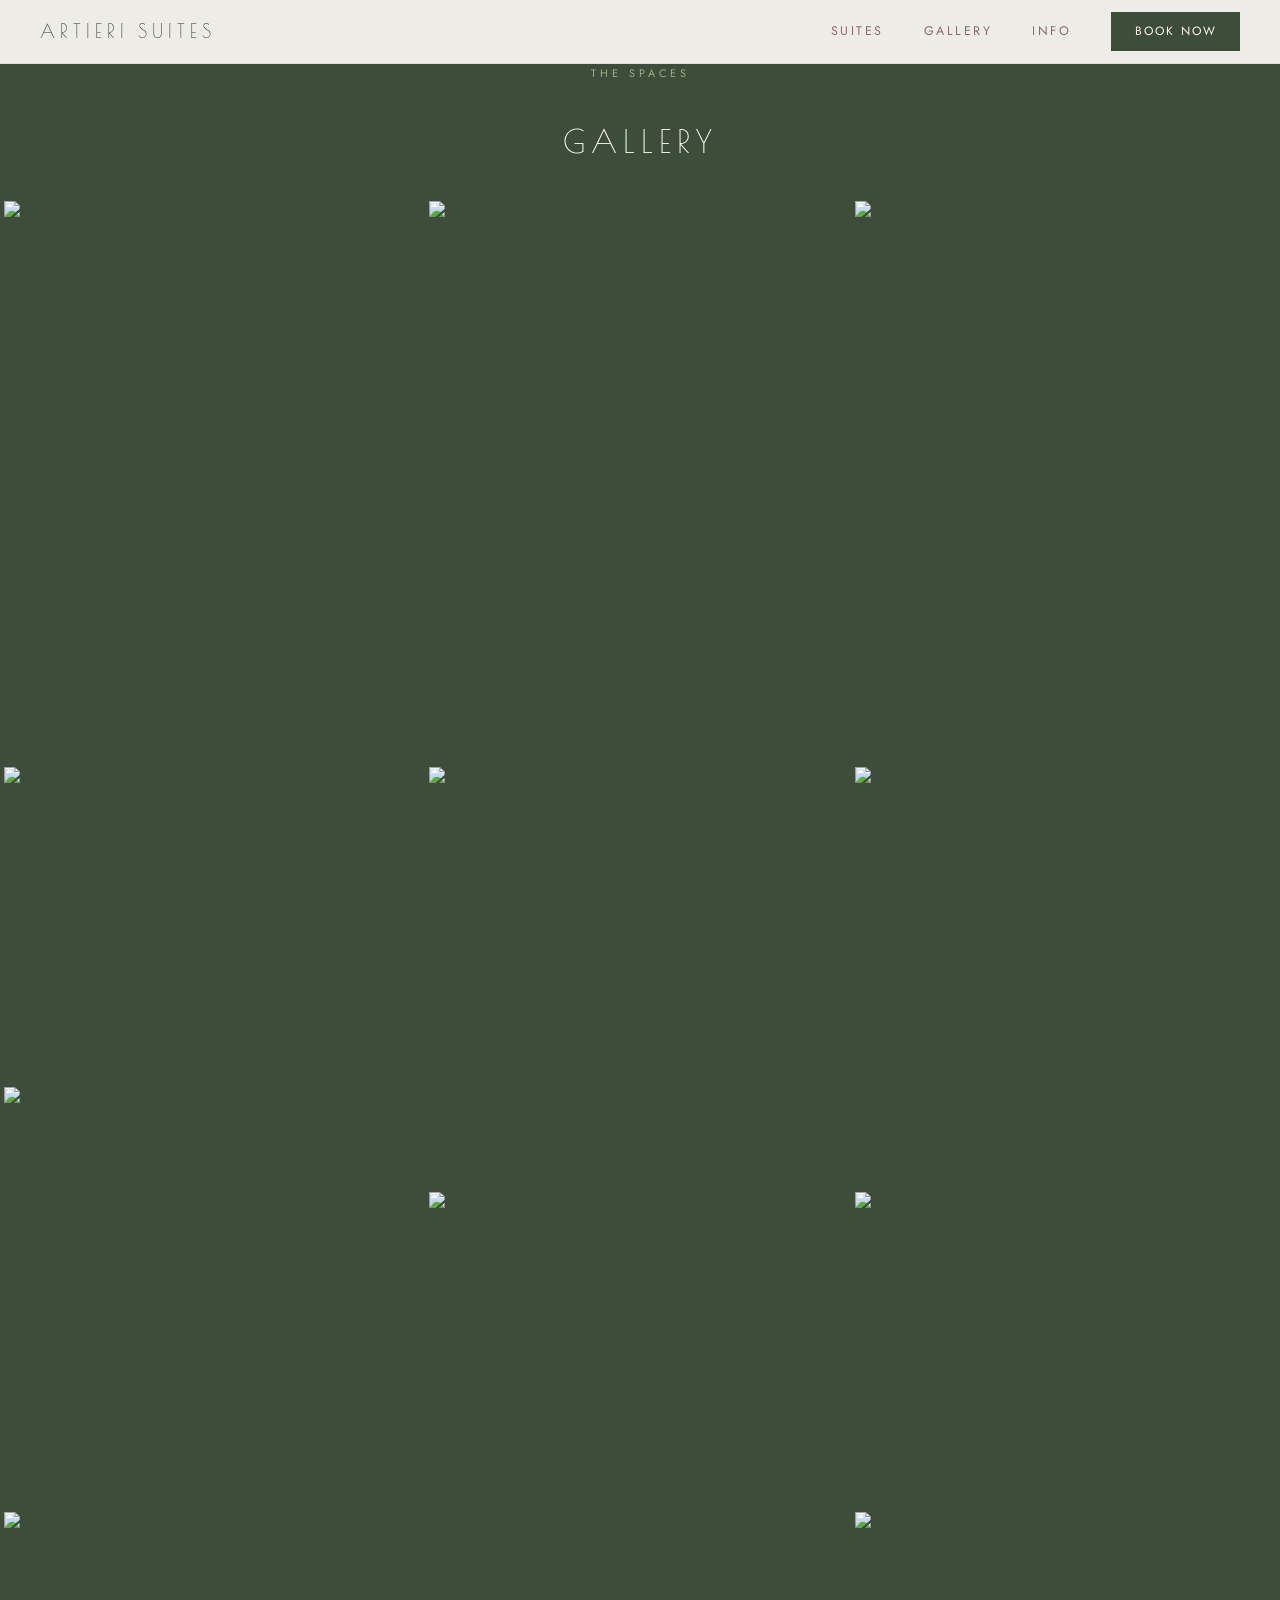
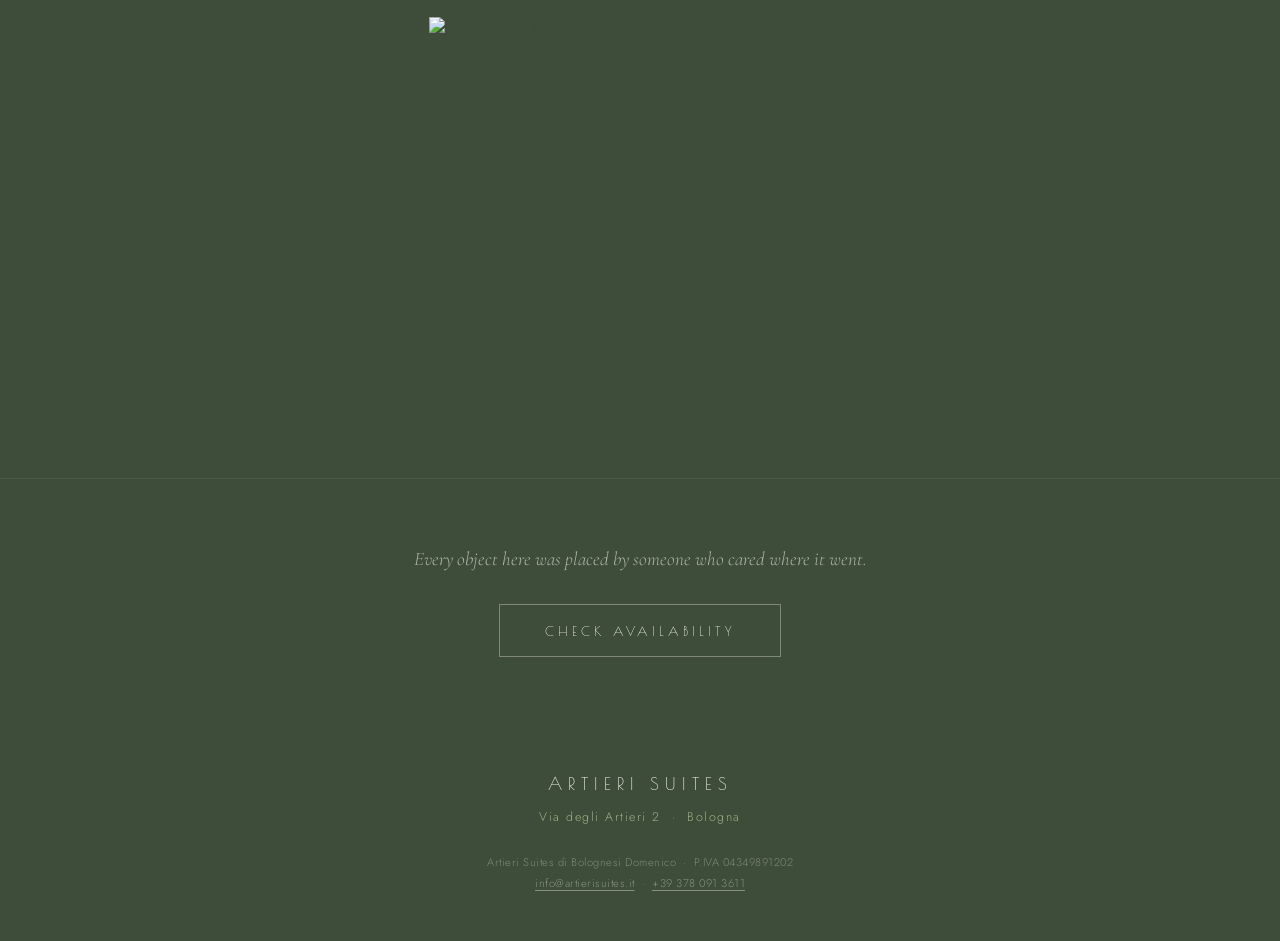
==== gallery.html @ 6a238398 "Add files via upload" ====
<!DOCTYPE html>
<html lang="en">
<head>
  <meta charset="UTF-8">
  <meta name="viewport" content="width=device-width, initial-scale=1.0">
  <title>Gallery — Artieri Suites Bologna</title>
  <meta name="description" content="Photo gallery of Artieri Suites, Bologna — curated spaces above the historic centre.">
  <link rel="stylesheet" href="style.css">
  <style>
    body { background: var(--forest); }

    .gallery-hero {
      padding-top: 64px;
      padding-bottom: 1.5rem;
      text-align: center;
      background: var(--forest);
    }

    .gallery-hero .section-title {
      font-family: 'Poiret One', cursive;
      font-size: clamp(1.4rem, 3vw, 2rem);
      letter-spacing: 6px;
      text-transform: uppercase;
      color: var(--cream);
      font-weight: 400;
      padding: 2rem 0 0.5rem;
    }

    .gallery-hero .section-tag {
      font-size: 0.68rem;
      letter-spacing: 4px;
      text-transform: uppercase;
      color: var(--sage);
      font-weight: 400;
    }

    /* =====================
       MASONRY GRID
       ===================== */
    .gallery-grid {
      columns: 3;
      column-gap: 4px;
      padding: 0 4px 4px;
      background: var(--forest);
    }

    .gallery-item {
      break-inside: avoid;
      margin-bottom: 4px;
      overflow: hidden;
      position: relative;
    }

    .gallery-item img {
      display: block;
      width: 100%;
      height: auto;
      transition: transform 0.5s ease;
    }

    .gallery-item:hover img {
      transform: scale(1.02);
    }

    /* Vary natural heights using aspect-ratio */
    .gallery-item.tall   { aspect-ratio: 3/4; }
    .gallery-item.wide   { aspect-ratio: 4/3; }
    .gallery-item.square { aspect-ratio: 1/1; }

    .gallery-item img {
      width: 100%;
      height: 100%;
      object-fit: cover;
    }

    /* =====================
       CTA STRIP
       ===================== */
    .gallery-cta {
      background: var(--forest);
      padding: 4rem 2rem;
      text-align: center;
      border-top: 1px solid rgba(250,247,242,0.06);
    }

    .gallery-cta p {
      font-family: 'Cormorant Garamond', serif;
      font-style: italic;
      font-size: 1.2rem;
      color: rgba(250,247,242,0.6);
      margin-bottom: 1.8rem;
    }

    .btn-primary {
      display: inline-block;
      font-family: 'Poiret One', cursive;
      font-size: 0.82rem;
      letter-spacing: 4px;
      text-transform: uppercase;
      color: var(--cream);
      border: 1px solid rgba(250,247,242,0.35);
      padding: 0.9rem 2.8rem;
      transition: background 0.25s, color 0.25s, border-color 0.25s;
    }

    .btn-primary:hover {
      background: var(--cream);
      color: var(--forest);
      border-color: var(--cream);
    }

    /* =====================
       RESPONSIVE
       ===================== */
    @media (max-width: 768px) {
      .gallery-grid { columns: 2; }
    }

    @media (max-width: 480px) {
      .gallery-grid { columns: 1; }
    }
  </style>
</head>
<body>

  <!-- NAV -->
  <nav class="nav">
    <a href="index.html" class="nav-brand">Artieri Suites</a>
    <button class="nav-toggle" aria-label="Menu" onclick="this.classList.toggle('open'); document.querySelector('.nav-links').classList.toggle('open')">
      <span></span><span></span><span></span>
    </button>
    <div class="nav-links">
      <a href="index.html#suites">Suites</a>
      <a href="gallery.html">Gallery</a>
      <a href="info.html">Info</a>
      <a href="index.html#book" class="nav-cta">Book Now</a>
    </div>
  </nav>

  <!-- HEADER -->
  <div class="gallery-hero">
    <p class="section-tag">The spaces</p>
    <h1 class="section-title">Gallery</h1>
  </div>

  <!-- GRID -->
  <!-- Replace src paths with your actual photos.
       Adjust .tall / .wide / .square to match each photo's natural orientation. -->
  <div class="gallery-grid">

    <div class="gallery-item tall">
      <img src="assets/images/gallery-01.jpg" alt="Artieri Suites Bologna">
    </div>
    <div class="gallery-item wide">
      <img src="assets/images/gallery-02.jpg" alt="Artieri Suites Bologna">
    </div>
    <div class="gallery-item square">
      <img src="assets/images/gallery-03.jpg" alt="Artieri Suites Bologna">
    </div>
    <div class="gallery-item wide">
      <img src="assets/images/gallery-04.jpg" alt="Artieri Suites Bologna">
    </div>
    <div class="gallery-item tall">
      <img src="assets/images/gallery-05.jpg" alt="Artieri Suites Bologna">
    </div>
    <div class="gallery-item square">
      <img src="assets/images/gallery-06.jpg" alt="Artieri Suites Bologna">
    </div>
    <div class="gallery-item square">
      <img src="assets/images/gallery-07.jpg" alt="Artieri Suites Bologna">
    </div>
    <div class="gallery-item wide">
      <img src="assets/images/gallery-08.jpg" alt="Artieri Suites Bologna">
    </div>
    <div class="gallery-item tall">
      <img src="assets/images/gallery-09.jpg" alt="Artieri Suites Bologna">
    </div>
    <div class="gallery-item square">
      <img src="assets/images/gallery-10.jpg" alt="Artieri Suites Bologna">
    </div>
    <div class="gallery-item wide">
      <img src="assets/images/gallery-11.jpg" alt="Artieri Suites Bologna">
    </div>
    <div class="gallery-item tall">
      <img src="assets/images/gallery-12.jpg" alt="Artieri Suites Bologna">
    </div>

  </div>

  <!-- CTA -->
  <div class="gallery-cta">
    <p>Every object here was placed by someone who cared where it went.</p>
    <a href="index.html#book" class="btn-primary">Check Availability</a>
  </div>

  <!-- FOOTER -->
  <footer class="footer">
    <p class="footer-brand">Artieri Suites</p>
    <p class="footer-location">Via degli Artieri 2 &nbsp;&middot;&nbsp; Bologna</p>
    <p class="footer-legal">
      Artieri Suites di Bolognesi Domenico &nbsp;&middot;&nbsp; P.IVA 04349891202<br>
      <a href="mailto:info@artierisuites.it">info@artierisuites.it</a>
      &nbsp;&middot;&nbsp;
      <a href="tel:+393780913611">+39 378 091 3611</a>
    </p>
  </footer>

</body>
</html>
---- style.css ----
@import url('https://fonts.googleapis.com/css2?family=Poiret+One&family=Cormorant+Garamond:ital,wght@1,400&family=Jost:wght@300;400&display=swap');

/* =====================
   VARIABLES
   ===================== */
:root {
  --cream:      #FAF7F2;
  --forest:     #3D4D3A;
  --mauve:      #8B6D69;
  --terracotta: #C68B8B;
  --sage:       #9DAE85;
  --mustard:    #E5B848;
}

/* =====================
   RESET
   ===================== */
*, *::before, *::after {
  box-sizing: border-box;
  margin: 0;
  padding: 0;
}

html { scroll-behavior: smooth; }

body {
  font-family: 'Jost', sans-serif;
  font-weight: 300;
  background: var(--cream);
  color: var(--forest);
  line-height: 1.7;
  -webkit-font-smoothing: antialiased;
}

img {
  display: block;
  width: 100%;
  height: 100%;
  object-fit: cover;
}

a {
  color: inherit;
  text-decoration: none;
}

/* =====================
   NAV
   ===================== */
.nav {
  position: fixed;
  top: 0; left: 0; right: 0;
  z-index: 100;
  background: rgba(250, 247, 242, 0.94);
  backdrop-filter: blur(14px);
  -webkit-backdrop-filter: blur(14px);
  border-bottom: 1px solid rgba(139, 109, 105, 0.12);
  padding: 0 2.5rem;
  height: 64px;
  display: flex;
  align-items: center;
  justify-content: space-between;
}

.nav-brand {
  font-family: 'Poiret One', cursive;
  font-size: 1.15rem;
  letter-spacing: 5px;
  color: var(--forest);
  text-transform: uppercase;
}

.nav-links {
  display: flex;
  align-items: center;
  gap: 2.5rem;
}

.nav-links a {
  font-family: 'Jost', sans-serif;
  font-weight: 400;
  font-size: 0.78rem;
  letter-spacing: 2.5px;
  text-transform: uppercase;
  color: var(--mauve);
  transition: color 0.25s;
}

.nav-links a:hover { color: var(--forest); }

.nav-cta {
  background: var(--forest);
  color: var(--cream) !important;
  padding: 0.55rem 1.4rem;
  font-size: 0.75rem !important;
  letter-spacing: 2px !important;
  border: 1px solid var(--forest);
  transition: background 0.25s, color 0.25s !important;
}

.nav-cta:hover {
  background: transparent !important;
  color: var(--forest) !important;
}

/* =====================
   FOOTER
   ===================== */
.footer {
  background: var(--forest);
  padding: 3rem 2rem;
  text-align: center;
}

.footer-brand {
  font-family: 'Poiret One', cursive;
  font-size: 1.1rem;
  letter-spacing: 6px;
  color: var(--cream);
  text-transform: uppercase;
  margin-bottom: 0.5rem;
}

.footer-location {
  font-size: 0.78rem;
  color: var(--sage);
  letter-spacing: 1.5px;
  margin-bottom: 1.5rem;
}

.footer-legal {
  font-size: 0.7rem;
  color: rgba(250, 247, 242, 0.35);
  letter-spacing: 0.5px;
  line-height: 1.8;
}

.footer-legal a {
  color: rgba(250, 247, 242, 0.4);
  text-decoration: underline;
  text-underline-offset: 3px;
}

/* =====================
   UTILITIES
   ===================== */
.deco-line {
  display: flex;
  align-items: center;
  gap: 14px;
  max-width: 220px;
  margin: 0 auto;
}

.deco-line::before,
.deco-line::after {
  content: '';
  flex: 1;
  height: 1px;
  background: var(--mauve);
  opacity: 0.35;
}

.deco-line .diamond {
  width: 6px;
  height: 6px;
  background: var(--mauve);
  transform: rotate(45deg);
  opacity: 0.5;
  flex-shrink: 0;
}

/* Fade-up animation */
.reveal {
  opacity: 0;
  transform: translateY(20px);
  transition: opacity 0.7s ease, transform 0.7s ease;
}

.reveal.visible {
  opacity: 1;
  transform: translateY(0);
}

/* =====================
   MOBILE NAV
   ===================== */
.nav-toggle {
  display: none;
  flex-direction: column;
  gap: 5px;
  cursor: pointer;
  background: none;
  border: none;
  padding: 4px;
}

.nav-toggle span {
  display: block;
  width: 22px;
  height: 1px;
  background: var(--forest);
  transition: all 0.3s;
}

@media (max-width: 768px) {
  .nav { padding: 0 1.5rem; }
  .nav-toggle { display: flex; }

  .nav-links {
    display: none;
    position: fixed;
    top: 64px; left: 0; right: 0;
    background: var(--cream);
    flex-direction: column;
    gap: 0;
    border-bottom: 1px solid rgba(139,109,105,0.12);
  }

  .nav-links.open { display: flex; }

  .nav-links a {
    padding: 1.1rem 1.5rem;
    border-top: 1px solid rgba(139,109,105,0.08);
    width: 100%;
  }

  .nav-cta { margin: 0.8rem 1.5rem 1rem; width: calc(100% - 3rem); text-align: center; }
}
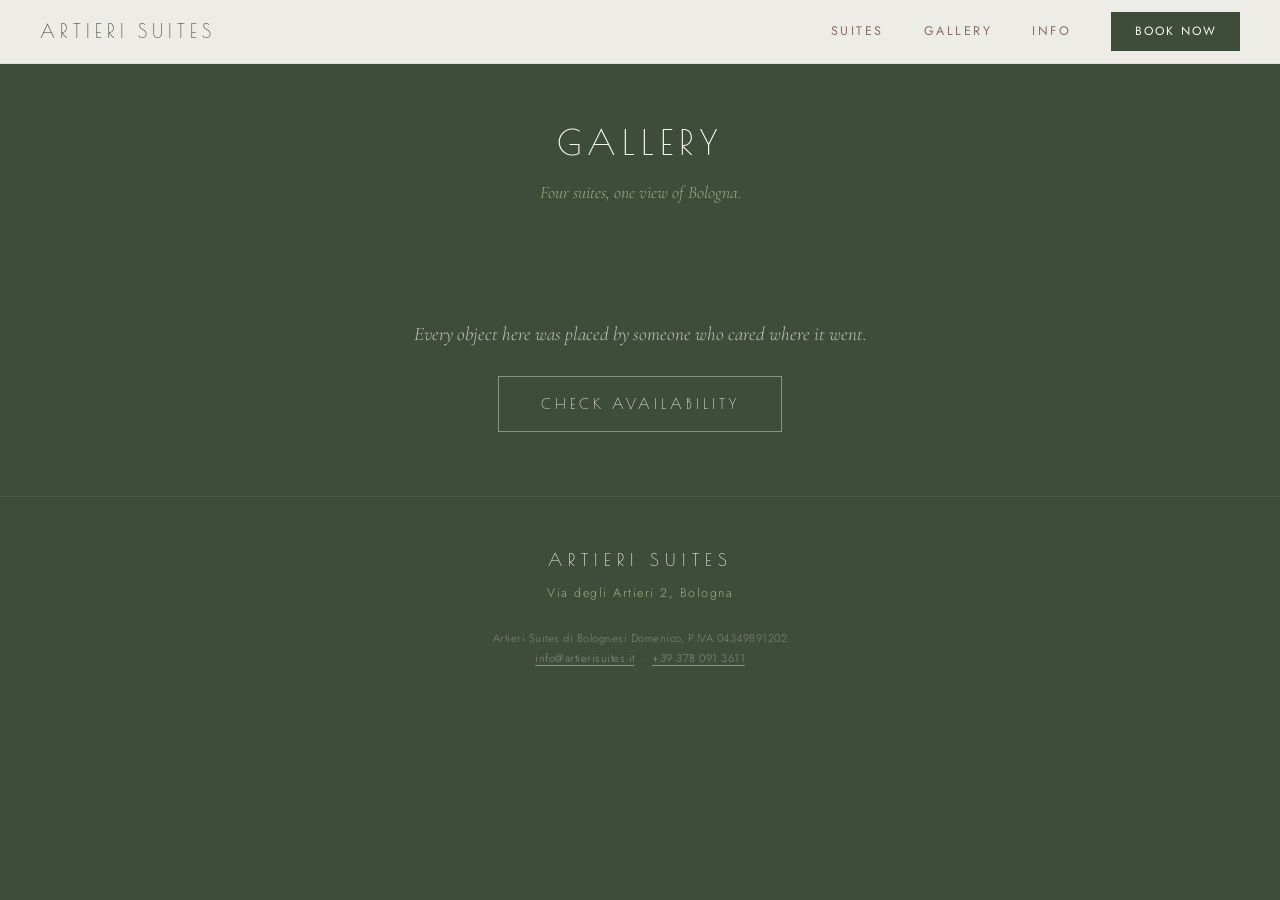
==== commit 6ad0f9ff: "Update gallery.html" ====
--- a/gallery.html
+++ b/gallery.html
@@ -4,129 +4,90 @@
   <meta charset="UTF-8">
   <meta name="viewport" content="width=device-width, initial-scale=1.0">
   <title>Gallery — Artieri Suites Bologna</title>
-  <meta name="description" content="Photo gallery of Artieri Suites, Bologna — curated spaces above the historic centre.">
+  <meta name="description" content="Photographs of Artieri Suites, four suites above the historic centre of Bologna.">
   <link rel="stylesheet" href="style.css">
   <style>
     body { background: var(--forest); }
 
-    .gallery-hero {
-      padding-top: 64px;
-      padding-bottom: 1.5rem;
+    .gallery-head {
+      padding: calc(64px + 3rem) 2rem 2.5rem;
       text-align: center;
-      background: var(--forest);
     }
 
-    .gallery-hero .section-title {
+    .gallery-title {
       font-family: 'Poiret One', cursive;
-      font-size: clamp(1.4rem, 3vw, 2rem);
+      font-weight: 400;
+      font-size: clamp(1.6rem, 3vw, 2.2rem);
       letter-spacing: 6px;
       text-transform: uppercase;
       color: var(--cream);
-      font-weight: 400;
-      padding: 2rem 0 0.5rem;
     }
 
-    .gallery-hero .section-tag {
-      font-size: 0.68rem;
-      letter-spacing: 4px;
-      text-transform: uppercase;
+    .gallery-sub {
+      font-family: 'Cormorant Garamond', serif;
+      font-style: italic;
+      font-size: 1.1rem;
       color: var(--sage);
-      font-weight: 400;
+      margin-top: 0.4rem;
     }
 
-    /* =====================
-       MASONRY GRID
-       ===================== */
+    /* Masonry: ogni foto mantiene le sue proporzioni naturali */
     .gallery-grid {
       columns: 3;
-      column-gap: 4px;
-      padding: 0 4px 4px;
-      background: var(--forest);
+      column-gap: 6px;
+      padding: 0 6px 6px;
     }
 
-    .gallery-item {
+    .gallery-grid img {
+      width: 100%;
+      height: auto;
+      margin-bottom: 6px;
       break-inside: avoid;
-      margin-bottom: 4px;
-      overflow: hidden;
-      position: relative;
+      opacity: 0;
+      transition: opacity 0.8s ease;
     }
 
-    .gallery-item img {
-      display: block;
-      width: 100%;
-      height: auto;
-      transition: transform 0.5s ease;
-    }
+    .gallery-grid img.is-loaded { opacity: 1; }
 
-    .gallery-item:hover img {
-      transform: scale(1.02);
-    }
-
-    /* Vary natural heights using aspect-ratio */
-    .gallery-item.tall   { aspect-ratio: 3/4; }
-    .gallery-item.wide   { aspect-ratio: 4/3; }
-    .gallery-item.square { aspect-ratio: 1/1; }
-
-    .gallery-item img {
-      width: 100%;
-      height: 100%;
-      object-fit: cover;
-    }
-
-    /* =====================
-       CTA STRIP
-       ===================== */
     .gallery-cta {
-      background: var(--forest);
       padding: 4rem 2rem;
       text-align: center;
-      border-top: 1px solid rgba(250,247,242,0.06);
     }
 
     .gallery-cta p {
       font-family: 'Cormorant Garamond', serif;
       font-style: italic;
       font-size: 1.2rem;
-      color: rgba(250,247,242,0.6);
-      margin-bottom: 1.8rem;
+      color: rgba(250, 247, 242, 0.7);
+      margin-bottom: 1.6rem;
     }
 
-    .btn-primary {
+    .btn-outline {
       display: inline-block;
       font-family: 'Poiret One', cursive;
-      font-size: 0.82rem;
+      font-size: 0.9rem;
       letter-spacing: 4px;
       text-transform: uppercase;
       color: var(--cream);
-      border: 1px solid rgba(250,247,242,0.35);
-      padding: 0.9rem 2.8rem;
-      transition: background 0.25s, color 0.25s, border-color 0.25s;
+      border: 1px solid rgba(250, 247, 242, 0.4);
+      padding: 0.9rem 2.6rem;
+      transition: background 0.25s, color 0.25s;
     }
 
-    .btn-primary:hover {
-      background: var(--cream);
-      color: var(--forest);
-      border-color: var(--cream);
-    }
+    .btn-outline:hover { background: var(--cream); color: var(--forest); }
 
-    /* =====================
-       RESPONSIVE
-       ===================== */
-    @media (max-width: 768px) {
-      .gallery-grid { columns: 2; }
-    }
+    .footer { border-top: 1px solid rgba(250, 247, 242, 0.08); }
 
-    @media (max-width: 480px) {
-      .gallery-grid { columns: 1; }
-    }
+    @media (max-width: 900px) { .gallery-grid { columns: 2; } }
+    @media (max-width: 520px) { .gallery-grid { columns: 1; } }
+    @media (prefers-reduced-motion: reduce) { .gallery-grid img { transition: none; } }
   </style>
 </head>
 <body>
 
-  <!-- NAV -->
   <nav class="nav">
     <a href="index.html" class="nav-brand">Artieri Suites</a>
-    <button class="nav-toggle" aria-label="Menu" onclick="this.classList.toggle('open'); document.querySelector('.nav-links').classList.toggle('open')">
+    <button class="nav-toggle" aria-label="Menu" onclick="document.querySelector('.nav-links').classList.toggle('open')">
       <span></span><span></span><span></span>
     </button>
     <div class="nav-links">
@@ -137,73 +98,33 @@
     </div>
   </nav>
 
-  <!-- HEADER -->
-  <div class="gallery-hero">
-    <p class="section-tag">The spaces</p>
-    <h1 class="section-title">Gallery</h1>
+  <header class="gallery-head">
+    <h1 class="gallery-title">Gallery</h1>
+    <p class="gallery-sub">Four suites, one view of Bologna.</p>
+  </header>
+
+  <!-- Foto caricate in automatico: assets/images/gallery-01.jpg, gallery-02.jpg ... -->
+  <div class="gallery-grid" id="galleryGrid"></div>
+
+  <div class="gallery-cta">
+    <p>Every object here was placed by someone who cared where it went.</p>
+    <a href="index.html#book" class="btn-outline">Check availability</a>
   </div>
 
-  <!-- GRID -->
-  <!-- Replace src paths with your actual photos.
-       Adjust .tall / .wide / .square to match each photo's natural orientation. -->
-  <div class="gallery-grid">
-
-    <div class="gallery-item tall">
-      <img src="assets/images/gallery-01.jpg" alt="Artieri Suites Bologna">
-    </div>
-    <div class="gallery-item wide">
-      <img src="assets/images/gallery-02.jpg" alt="Artieri Suites Bologna">
-    </div>
-    <div class="gallery-item square">
-      <img src="assets/images/gallery-03.jpg" alt="Artieri Suites Bologna">
-    </div>
-    <div class="gallery-item wide">
-      <img src="assets/images/gallery-04.jpg" alt="Artieri Suites Bologna">
-    </div>
-    <div class="gallery-item tall">
-      <img src="assets/images/gallery-05.jpg" alt="Artieri Suites Bologna">
-    </div>
-    <div class="gallery-item square">
-      <img src="assets/images/gallery-06.jpg" alt="Artieri Suites Bologna">
-    </div>
-    <div class="gallery-item square">
-      <img src="assets/images/gallery-07.jpg" alt="Artieri Suites Bologna">
-    </div>
-    <div class="gallery-item wide">
-      <img src="assets/images/gallery-08.jpg" alt="Artieri Suites Bologna">
-    </div>
-    <div class="gallery-item tall">
-      <img src="assets/images/gallery-09.jpg" alt="Artieri Suites Bologna">
-    </div>
-    <div class="gallery-item square">
-      <img src="assets/images/gallery-10.jpg" alt="Artieri Suites Bologna">
-    </div>
-    <div class="gallery-item wide">
-      <img src="assets/images/gallery-11.jpg" alt="Artieri Suites Bologna">
-    </div>
-    <div class="gallery-item tall">
-      <img src="assets/images/gallery-12.jpg" alt="Artieri Suites Bologna">
-    </div>
-
-  </div>
-
-  <!-- CTA -->
-  <div class="gallery-cta">
-    <p>Every object here was placed by someone who cared where it went.</p>
-    <a href="index.html#book" class="btn-primary">Check Availability</a>
-  </div>
-
-  <!-- FOOTER -->
   <footer class="footer">
     <p class="footer-brand">Artieri Suites</p>
-    <p class="footer-location">Via degli Artieri 2 &nbsp;&middot;&nbsp; Bologna</p>
+    <p class="footer-location">Via degli Artieri 2, Bologna</p>
     <p class="footer-legal">
-      Artieri Suites di Bolognesi Domenico &nbsp;&middot;&nbsp; P.IVA 04349891202<br>
+      Artieri Suites di Bolognesi Domenico, P.IVA 04349891202<br>
       <a href="mailto:info@artierisuites.it">info@artierisuites.it</a>
       &nbsp;&middot;&nbsp;
       <a href="tel:+393780913611">+39 378 091 3611</a>
     </p>
   </footer>
 
+  <script src="photos.js"></script>
+  <script>
+    loadPhotos(document.getElementById('galleryGrid'), 'gallery-', { alt: 'Artieri Suites, Bologna' });
+  </script>
 </body>
 </html>
--- a/style.css
+++ b/style.css
@@ -34,9 +34,8 @@
 
 img {
   display: block;
-  width: 100%;
-  height: 100%;
-  object-fit: cover;
+  max-width: 100%;
+  height: auto;
 }
 
 a {
